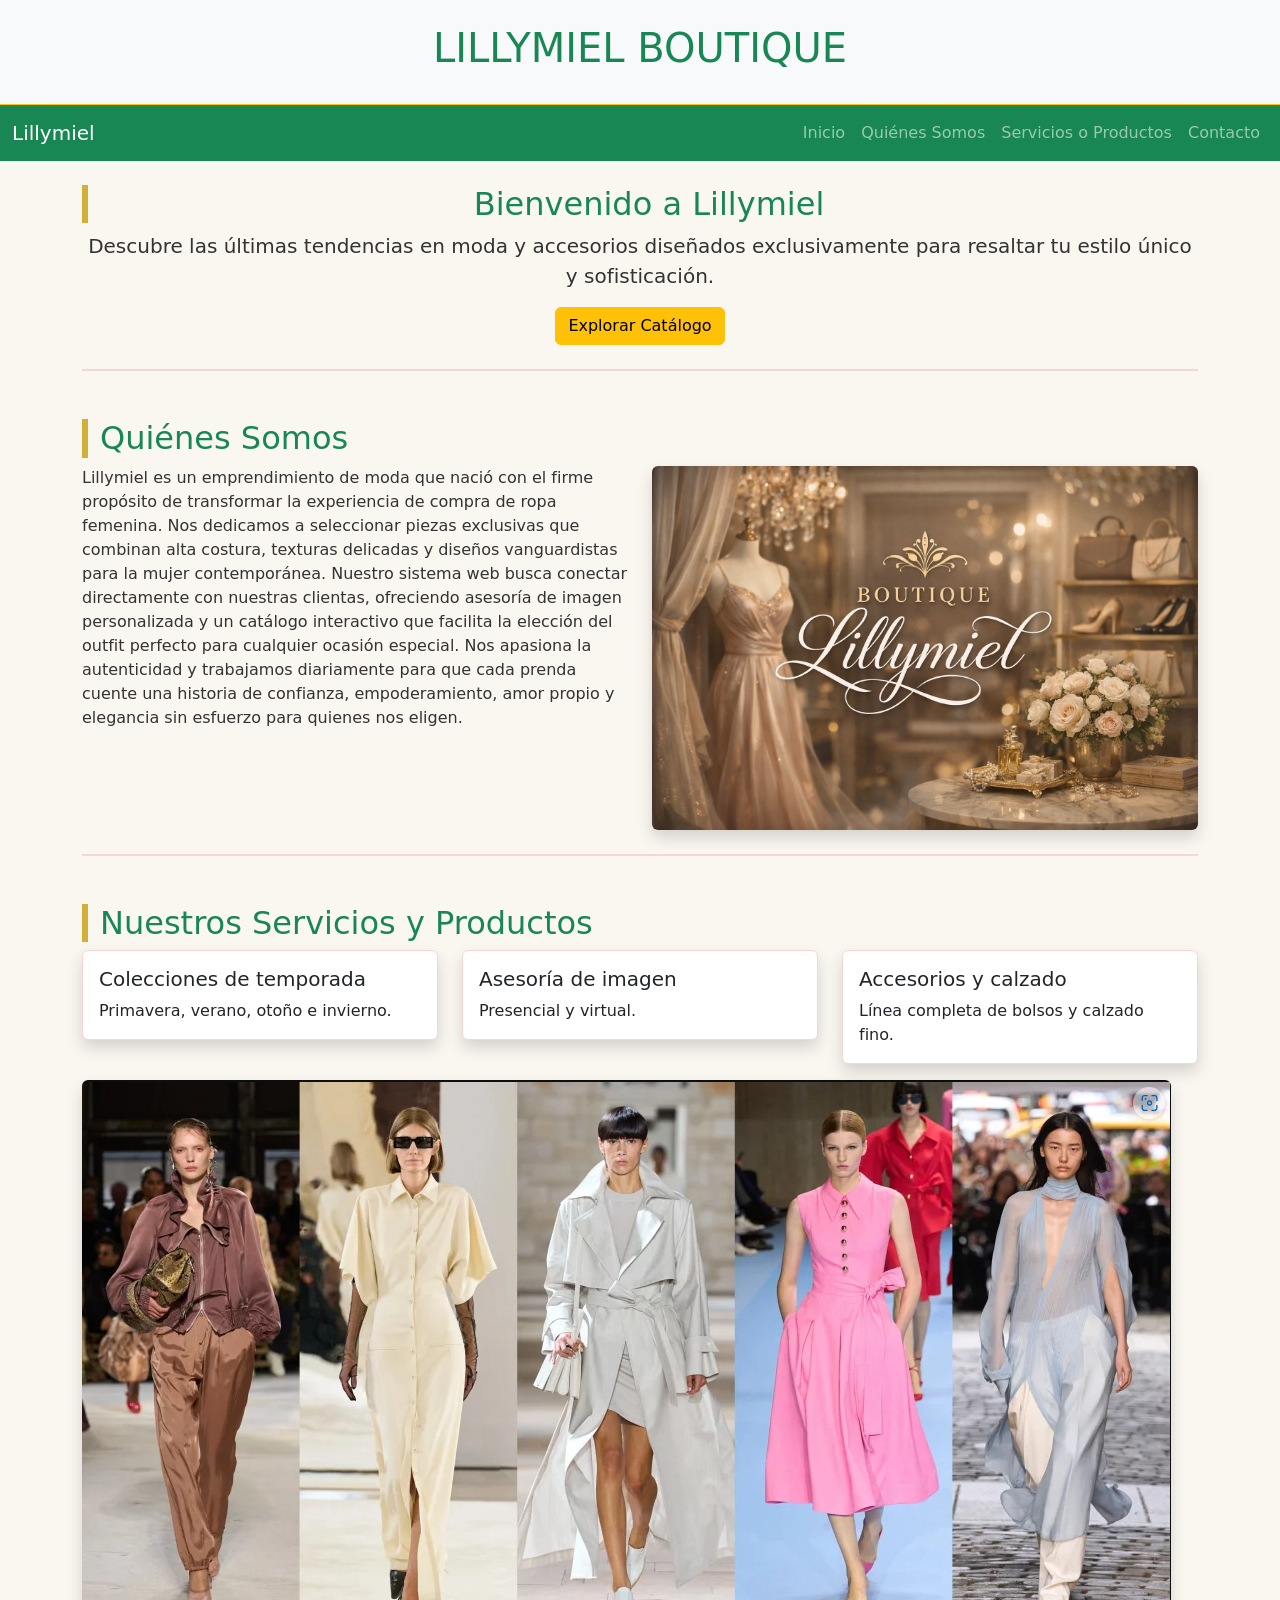
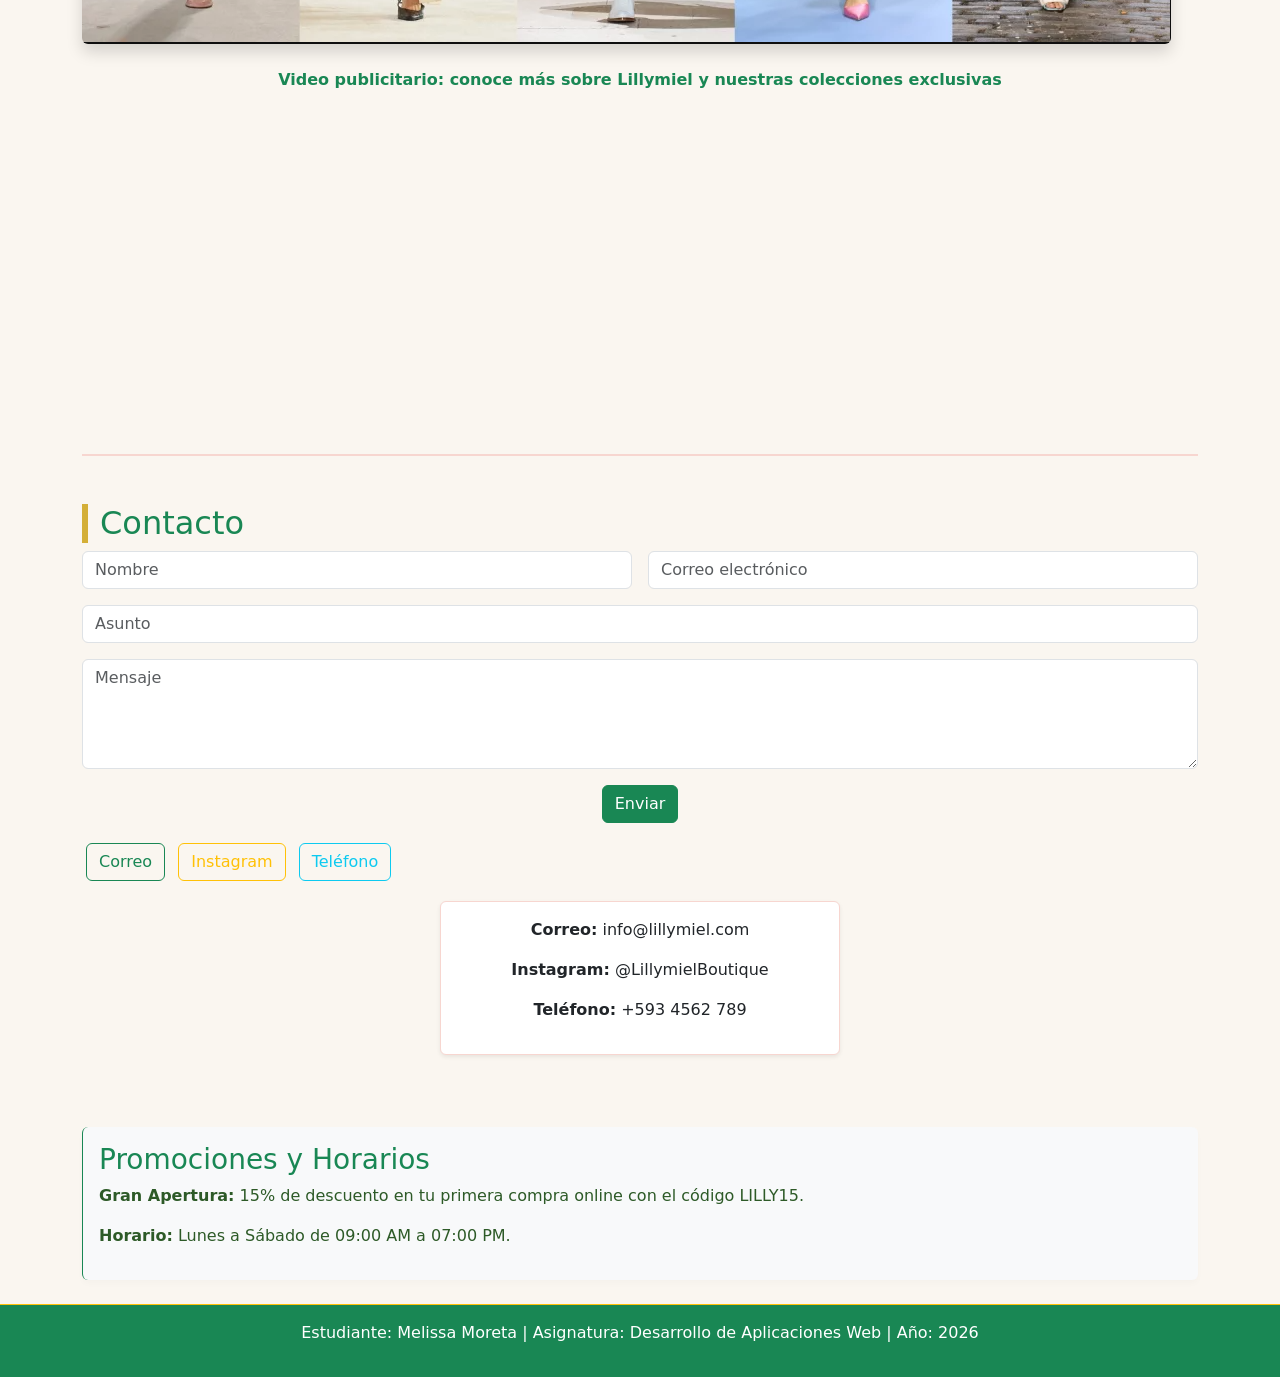
==== Boutique_Semana05/index.html @ f03a13e6 "index.html Boutique_Semana05" ====
<!DOCTYPE html>
<html lang="es">

<head>
    <meta charset="UTF-8">
    <meta name="viewport" content="width=device-width, initial-scale=1.0">
    <title>Lillymiel Boutique</title>
    <!-- Bootstrap CDN -->
    <link href="https://cdn.jsdelivr.net/npm/bootstrap@5.3.3/dist/css/bootstrap.min.css" rel="stylesheet">
    <!-- Archivo CSS externo -->
    <link rel="stylesheet" href="style.css">
</head>

<body>

    <header class="bg-light text-center p-4 border-bottom border-warning">
        <h1 class="text-success">LILLYMIEL BOUTIQUE</h1>
    </header>

    <!-- Menú de navegación con Bootstrap -->
    <nav class="navbar navbar-expand-lg navbar-dark bg-success">
        <div class="container-fluid">
            <a class="navbar-brand" href="#">Lillymiel</a>
            <button class="navbar-toggler" type="button" data-bs-toggle="collapse" data-bs-target="#menuNav">
                <span class="navbar-toggler-icon"></span>
            </button>
            <div class="collapse navbar-collapse" id="menuNav">
                <ul class="navbar-nav ms-auto">
                    <li class="nav-item"><a class="nav-link" href="#inicio">Inicio</a></li>
                    <li class="nav-item"><a class="nav-link" href="#quienes-somos">Quiénes Somos</a></li>
                    <li class="nav-item"><a class="nav-link" href="#servicios-productos">Servicios o Productos</a></li>
                    <li class="nav-item"><a class="nav-link" href="#contacto">Contacto</a></li>
                </ul>
            </div>
        </div>
    </nav>

    <main class="container my-4">
        <!-- Inicio -->
        <section id="inicio" class="mb-5 text-center">
            <h2 class="text-success">Bienvenido a Lillymiel</h2>
            <p class="lead">Descubre las últimas tendencias en moda y accesorios diseñados exclusivamente para resaltar
                tu estilo único y sofisticación.</p>
            <button class="btn btn-warning">Explorar Catálogo</button>
        </section>

        <!-- Quiénes Somos -->
        <section id="quienes-somos" class="mb-5">
            <h2 class="text-success">Quiénes Somos</h2>
            <div class="row">
                <div class="col-md-6">
                    <p>Lillymiel es un emprendimiento de moda que nació con el firme propósito de transformar la
                        experiencia de compra de ropa femenina. Nos dedicamos a seleccionar piezas exclusivas que
                        combinan alta costura, texturas delicadas y diseños vanguardistas para la mujer contemporánea.
                        Nuestro sistema web busca conectar directamente con nuestras clientas, ofreciendo asesoría de
                        imagen personalizada y un catálogo interactivo que facilita la elección del outfit perfecto para
                        cualquier ocasión especial. Nos apasiona la autenticidad y trabajamos diariamente para que cada
                        prenda cuente una historia de confianza, empoderamiento, amor propio y elegancia sin esfuerzo
                        para quienes nos eligen.</p>
                </div>
                <div class="col-md-6">
                    <img src="./Imagen-Boutique.png" alt="Interior de Lillymiel Boutique"
                        class="img-fluid rounded shadow">
                </div>
            </div>
        </section>

        <!-- Servicios o Productos -->
        <section id="servicios-productos" class="mb-5">
            <h2 class="text-success">Nuestros Servicios y Productos</h2>
            <div class="row">
                <div class="col-md-4">
                    <div class="card shadow">
                        <div class="card-body">
                            <h5 class="card-title">Colecciones de temporada</h5>
                            <p class="card-text">Primavera, verano, otoño e invierno.</p>
                        </div>
                    </div>
                </div>
                <div class="col-md-4">
                    <div class="card shadow">
                        <div class="card-body">
                            <h5 class="card-title">Asesoría de imagen</h5>
                            <p class="card-text">Presencial y virtual.</p>
                        </div>
                    </div>
                </div>
                <div class="col-md-4">
                    <div class="card shadow">
                        <div class="card-body">
                            <h5 class="card-title">Accesorios y calzado</h5>
                            <p class="card-text">Línea completa de bolsos y calzado fino.</p>
                        </div>
                    </div>
                </div>
            </div>
            <img src="./Boutique-Colecciones.png" alt="Colecciones Lillymiel" class="img-fluid mt-3 rounded shadow">
          <div class="text-center mt-4">
    <p class="fw-bold text-success">Video publicitario: conoce más sobre Lillymiel y nuestras colecciones exclusivas</p>
    <iframe width="560" height="315" src="https://www.youtube.com/embed/DHTpwpDKLcY?si=JhK4CJcnqnH1E3Ov"
      title="YouTube video player" frameborder="0"
      allow="accelerometer; autoplay; clipboard-write; encrypted-media; gyroscope; picture-in-picture; web-share"
      referrerpolicy="strict-origin-when-cross-origin" allowfullscreen></iframe>
  </div>
        </section>

        <!-- Contacto -->
        <section id="contacto" class="mb-5">
            <h2 class="text-success">Contacto</h2>
            <form class="row g-3">
                <div class="col-md-6">
                    <input type="text" class="form-control" placeholder="Nombre">
                </div>
                <div class="col-md-6">
                    <input type="email" class="form-control" placeholder="Correo electrónico">
                </div>
                <div class="col-12">
                    <input type="text" class="form-control" placeholder="Asunto">
                </div>
                <div class="col-12">
                    <textarea class="form-control" rows="4" placeholder="Mensaje"></textarea>
                </div>
                <div class="col-12 text-center">
                    <button type="submit" class="btn btn-success">Enviar</button>
                </div>
            </form>
            <div class="mt-3">
                <a href="mailto:info@lillymiel.com" class="btn btn-outline-success m-1">Correo</a>
                <a href="https://instagram.com" target="_blank" class="btn btn-outline-warning m-1">Instagram</a>
                <a href="tel:+5934562789" class="btn btn-outline-info m-1">Teléfono</a>
            </div>
            
            <div class="card shadow-sm mt-3" style="max-width: 400px; margin: auto;">
              <div class="card-body text-center">
                <p><strong>Correo:</strong> info@lillymiel.com</p>
                <p><strong>Instagram:</strong> @LillymielBoutique</p>
                <p><strong>Teléfono:</strong> +593 4562 789</p>
             </div>
            </div>
        </section>

        <!-- Aside -->
        <aside class="bg-light p-3 border-start border-success rounded">
            <h3 class="text-success">Promociones y Horarios</h3>
            <p><strong>Gran Apertura:</strong> 15% de descuento en tu primera compra online con el código LILLY15.</p>
            <p><strong>Horario:</strong> Lunes a Sábado de 09:00 AM a 07:00 PM.</p>
        </aside>
    </main>

    <footer class="bg-success text-white text-center p-3 mt-4 border-top border-warning">
        <p>Estudiante: Melissa Moreta | Asignatura: Desarrollo de Aplicaciones Web | Año: 2026</p>
    </footer>

    <!-- Bootstrap JS -->
    <script src="https://cdn.jsdelivr.net/npm/bootstrap@5.3.3/dist/js/bootstrap.bundle.min.js"></script>
</body>

</html>
---- Boutique_Semana05/style.css ----
/* --- CONFIGURACIONES GENERALES --- */
html {
    scroll-behavior: smooth;
}

body {
    background-color: #faf6f0;
    color: #333333;
}

.bg-verde {
    background-color: #2d5a27 !important;
}

.text-verde {
    color: #2d5a27 !important;
}

/* Botón Principal Dorado */
.btn-dorado {
    background-color: #d4af37;
    color: #ffffff;
    border: none;
    transition: background-color 0.3s ease, transform 0.2s ease;
}

.btn-dorado:hover {
    background-color: #bfa030;
    color: #ffffff;
    transform: scale(1.02);
}

/* Botón Verde */
.btn-verde {
    background-color: #2d5a27;
    color: #ffffff;
    border: none;
    transition: background-color 0.3s ease;
}

.btn-verde:hover {
    background-color: #21421c;
    color: #ffffff;
}

/* Botones de enlace outline Verde */
.btn-outline-verde {
    color: #2d5a27;
    border-color: #2d5a27;
    transition: all 0.3s ease;
}

.btn-outline-verde:hover {
    background-color: #2d5a27;
    color: #ffffff;
    border-color: #2d5a27;
}

/* --- ESTRUCTURA SEMÁNTICA --- */
header {
    background-color: #f7d6d0;
    color: #2d5a27;
    border-bottom: 4px solid #d4af37;
}

section {
    border-bottom: 2px solid #f7d6d0;
    padding-bottom: 1.5rem;
}

section:last-of-type {
    border-bottom: none;
}

h2 {
    color: #2d5a27;
    border-left: 6px solid #d4af37;
    padding-left: 12px;
}

/* Tarjetas de productos */
.card {
    border: 1px solid #f7d6d0 !important;
}

/* Aside de promociones */
aside {
    background-color: #f7d6d0;
    border-left: 6px solid #2d5a27;
    color: #2d5a27;
    box-shadow: 0 4px 6px rgba(0, 0, 0, 0.02);
}

.border-dorado {
    border: 3px solid #d4af37 !important;
}

footer {
    background-color: #2d5a27;
    border-top: 4px solid #d4af37;
}

.text-muted-footer {
    color: #e2e8f0;
}

@media (max-width: 767.98px) {
    header h1 {
        font-size: 1.8rem !important; 
    }
    
    h2 {
        font-size: 1.5rem;
        border-left: 4px solid #d4af37; 
    }

    main {
        margin-top: 10px !important;
        padding: 15px !important; 
    }
}

img {
    transition: transform 0.3s ease-in-out, box-shadow 0.3s ease-in-out !important;
}

img:hover {
    transform: scale(1.03) !important; 
    box-shadow: 0 8px 16px rgba(45, 90, 39, 0.25) !important; 
}

.nav-link {
    transition: transform 0.2s ease, color 0.2s ease !important;
}

.nav-link:hover {
    transform: translateY(-2px) !important; 
    color: #d4af37 !important; 
}
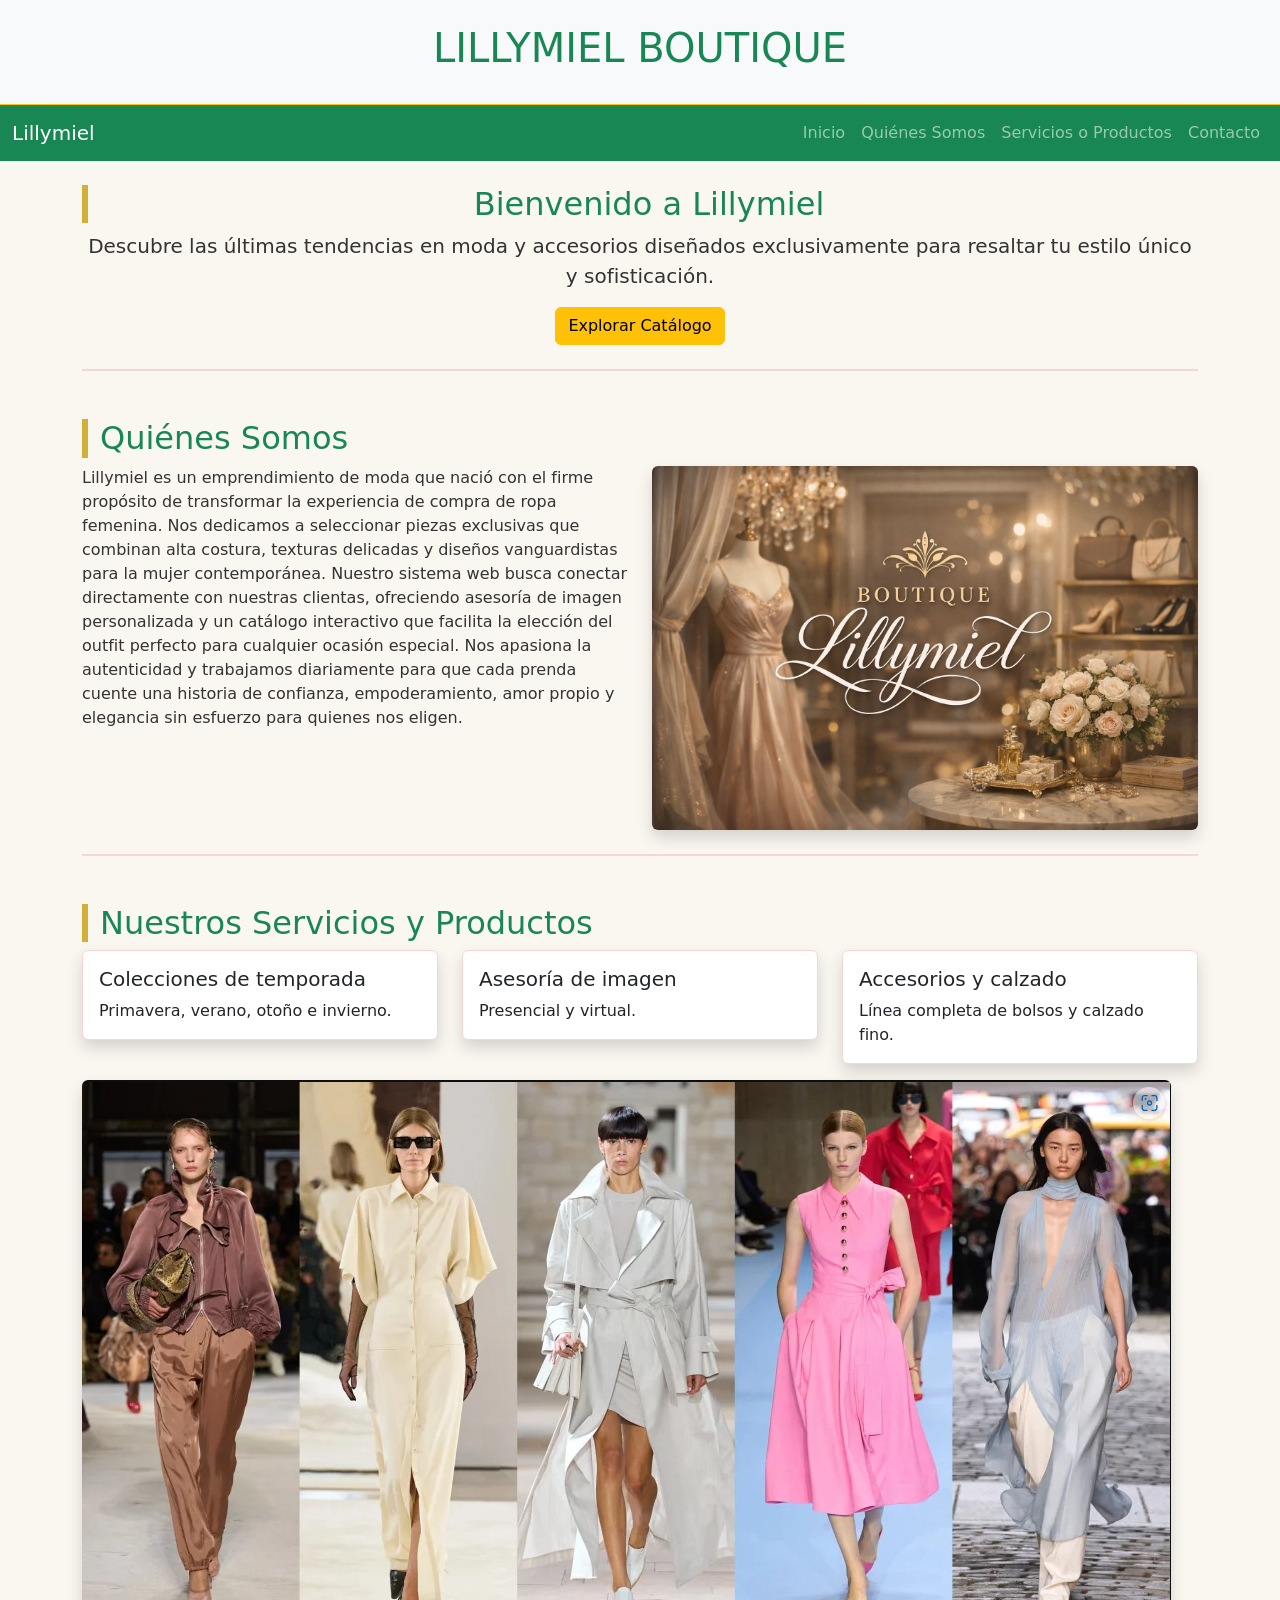
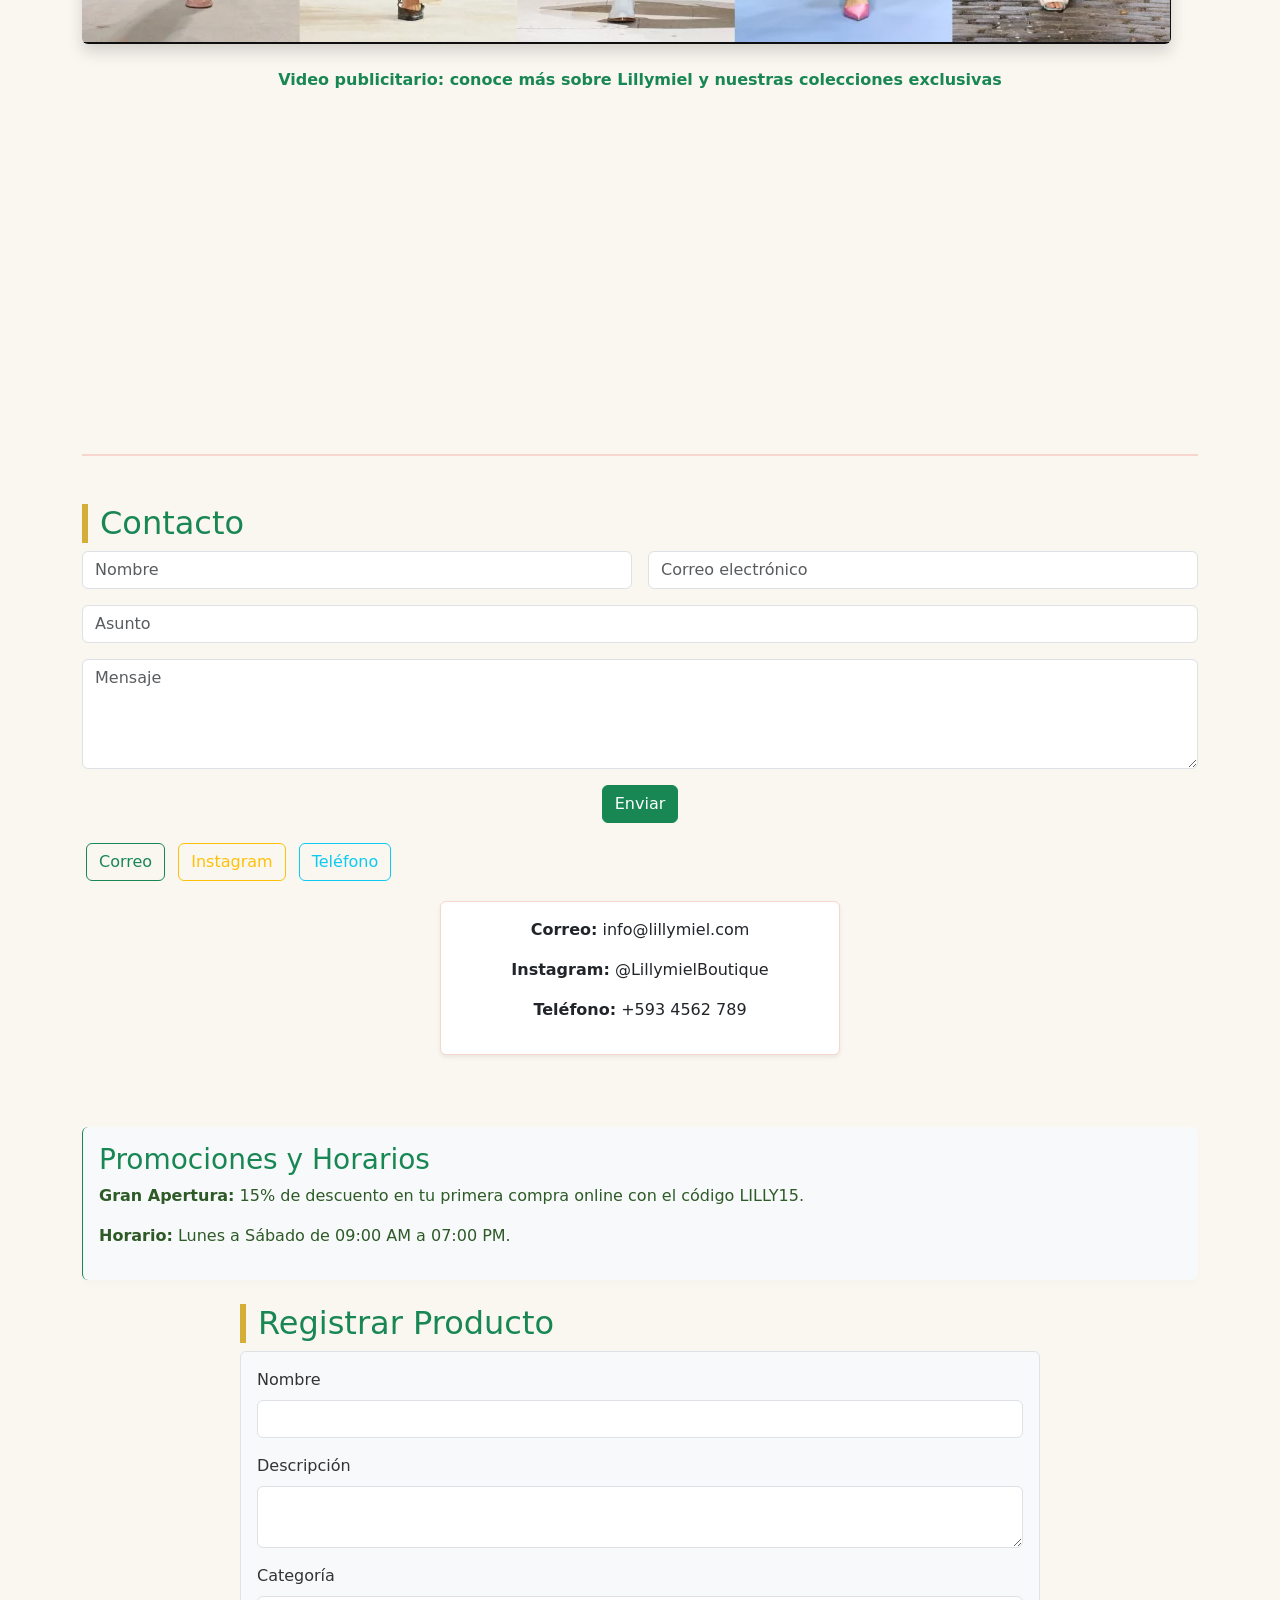
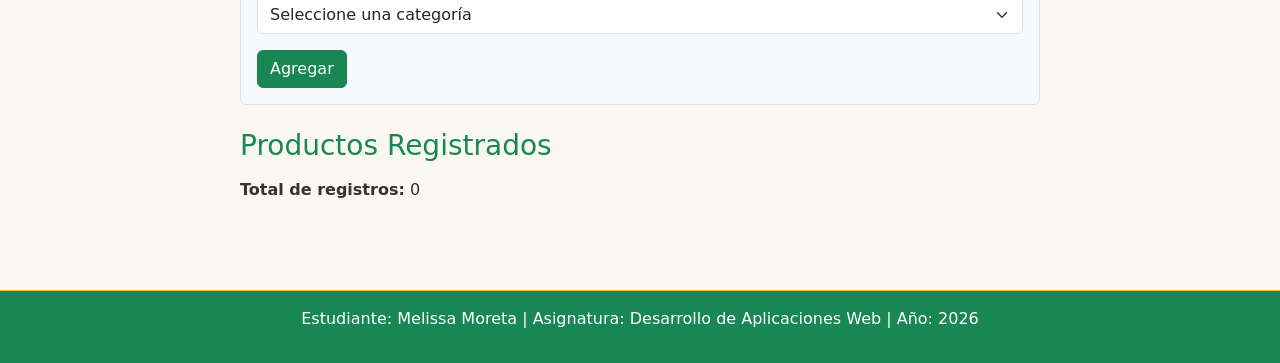
==== commit 6591ed18: "index.html Boutique_Semana05" ====
--- a/Boutique_Semana05/index.html
+++ b/Boutique_Semana05/index.html
@@ -147,12 +147,47 @@
         </aside>
     </main>
 
+     <!-- Sección dinámica: Registro de productos -->
+    <section id="registro-productos" class="mb-5">
+        <h2 class="text-success">Registrar Producto</h2>
+        <form id="formProducto" class="p-3 border rounded bg-light">
+            <div class="mb-3">
+                <label for="nombre" class="form-label">Nombre</label>
+                <input type="text" id="nombre" class="form-control" required>
+                <div class="invalid-feedback">El nombre no puede estar vacío.</div>
+            </div>
+            <div class="mb-3">
+                <label for="descripcion" class="form-label">Descripción</label>
+                <textarea id="descripcion" class="form-control" required></textarea>
+                <div class="invalid-feedback">La descripción no puede estar vacía.</div>
+            </div>
+            <div class="mb-3">
+                <label for="categoria" class="form-label">Categoría</label>
+                <select id="categoria" class="form-select" required>
+                    <option value="">Seleccione una categoría</option>
+                    <option value="Accesorios">Accesorios</option>
+                    <option value="Ropa">Ropa</option>
+                    <option value="Decoración">Decoración</option>
+                </select>
+                <div class="invalid-feedback">Debe seleccionar una categoría.</div>
+            </div>
+            <button type="submit" class="btn btn-success">Agregar</button>
+        </form>
+
+        <!-- Lista dinámica -->
+        <div class="mt-4">
+            <h3 class="text-success">Productos Registrados</h3>
+            <ul id="listaProductos" class="list-group"></ul>
+            <p class="mt-2"><strong>Total de registros:</strong> <span id="totalRegistros">0</span></p>
+        </div>
+    </section>
+
     <footer class="bg-success text-white text-center p-3 mt-4 border-top border-warning">
         <p>Estudiante: Melissa Moreta | Asignatura: Desarrollo de Aplicaciones Web | Año: 2026</p>
     </footer>
 
     <!-- Bootstrap JS -->
     <script src="https://cdn.jsdelivr.net/npm/bootstrap@5.3.3/dist/js/bootstrap.bundle.min.js"></script>
+    <script src="script.js"></script>
 </body>
-
 </html>
--- a/Boutique_Semana05/style.css
+++ b/Boutique_Semana05/style.css
@@ -136,4 +136,9 @@
 .nav-link:hover {
     transform: translateY(-2px) !important; 
     color: #d4af37 !important; 
+}
+
+#registro-productos {
+  max-width: 800px;  
+  margin: 0 auto;     
 }
